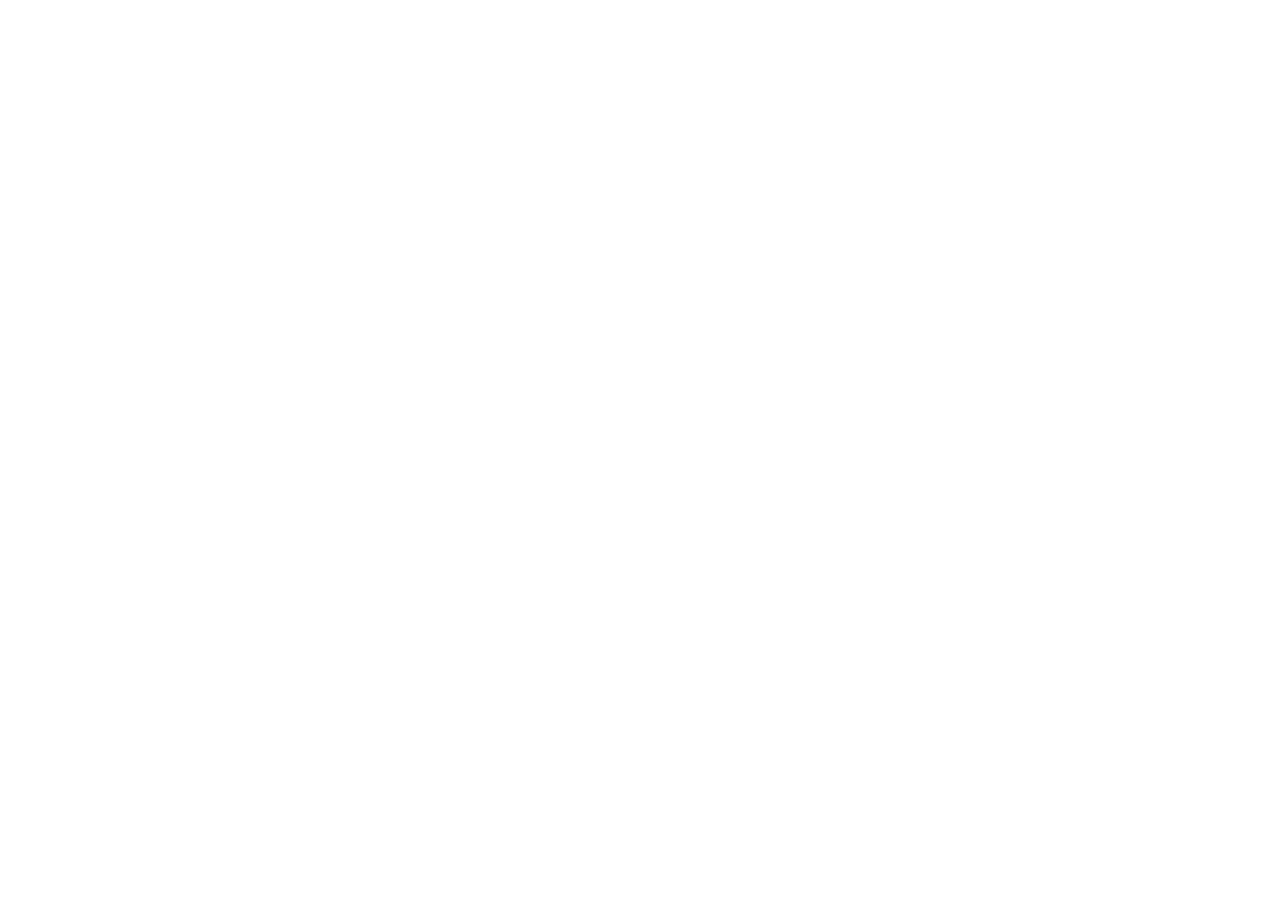
==== index2.html @ 0e523f46 "initial" ====
<!DOCTYPE html>
<html lang="en">
<head>
    <meta charset="UTF-8">
    <meta http-equiv="X-UA-Compatible" content="IE=edge">
    <meta name="viewport" content="width=device-width, initial-scale=1.0">
    <title>Gridz</title>
</head>
<body>

</body>
</html>
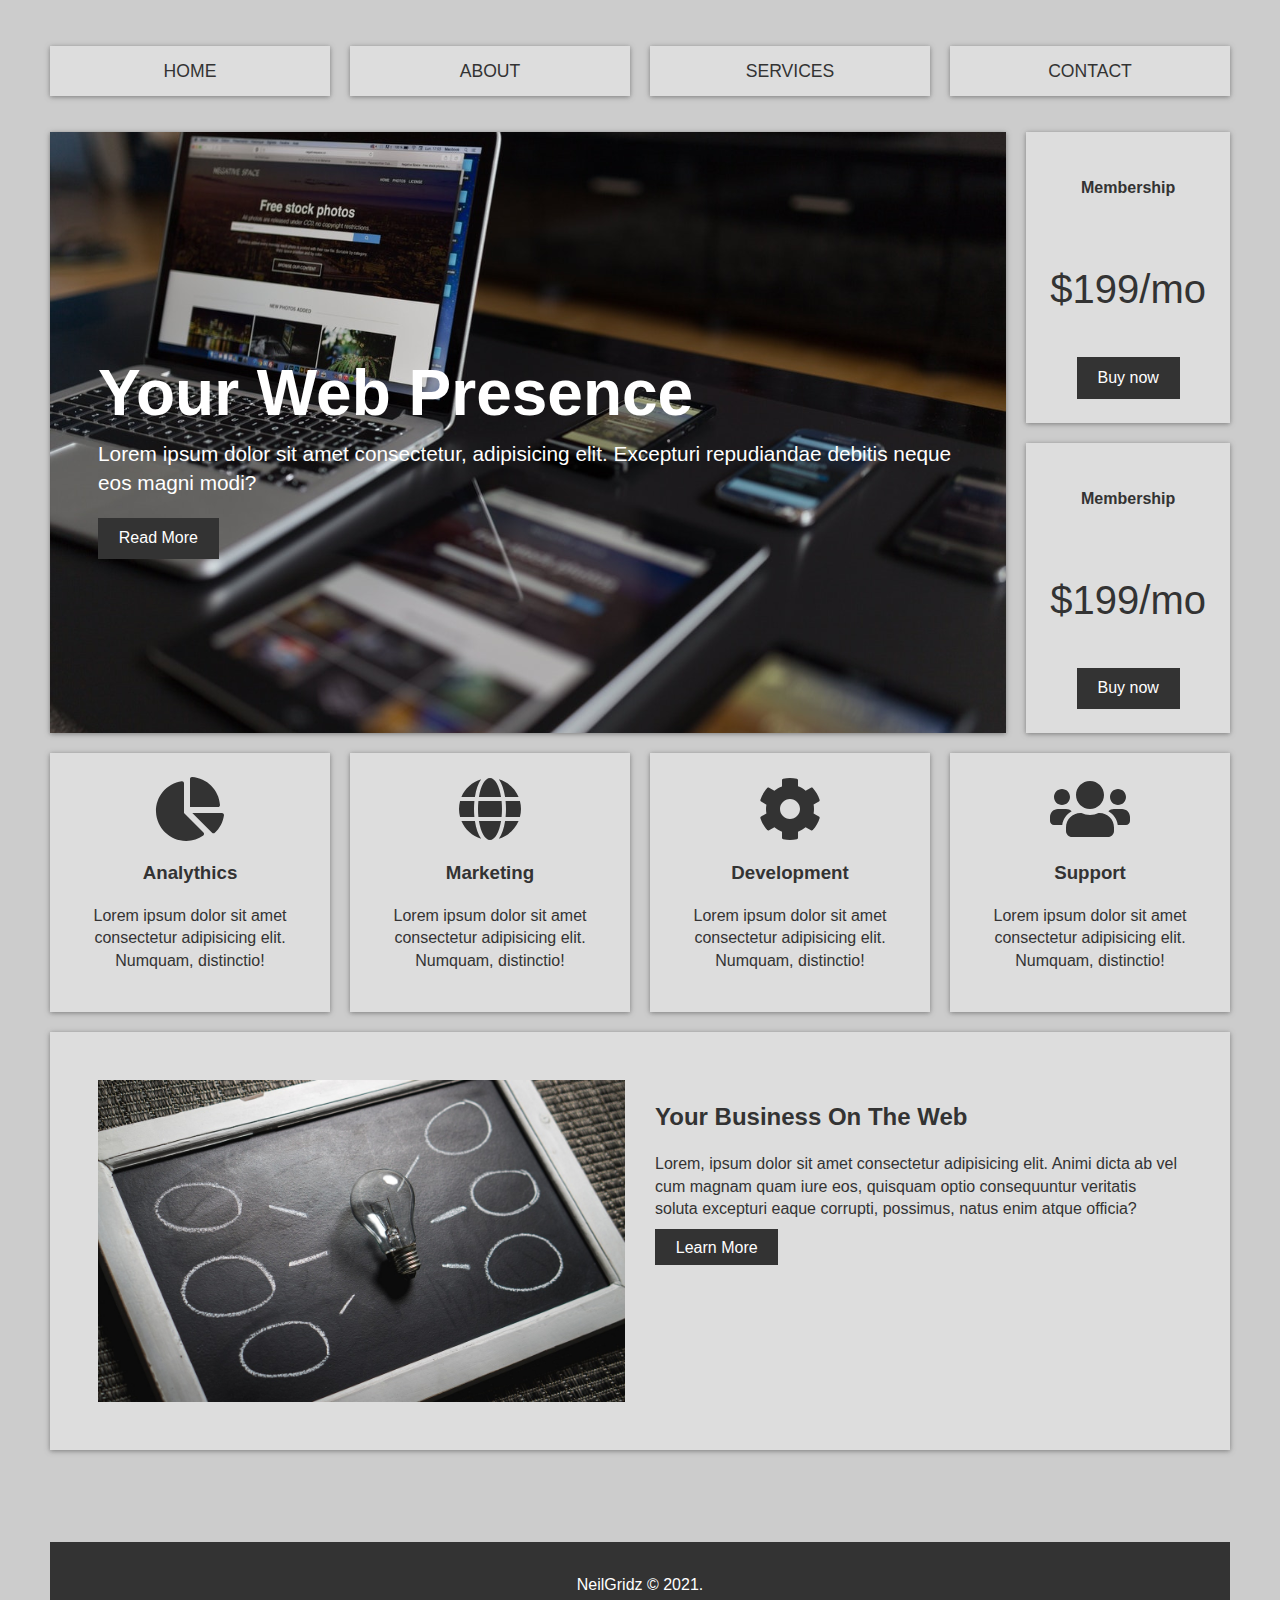
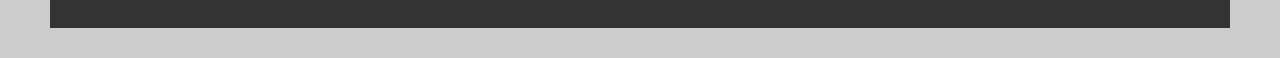
==== commit 85f97077: "init" ====
--- a/index2.html
+++ b/index2.html
@@ -4,9 +4,99 @@
     <meta charset="UTF-8">
     <meta http-equiv="X-UA-Compatible" content="IE=edge">
     <meta name="viewport" content="width=device-width, initial-scale=1.0">
-    <title>Gridz</title>
+    <script  src="assets/fontawesome/js/all.js"></script>
+    <link rel="stylesheet" href="index2.css">
+    <title>Gridzzz1</title>
 </head>
 <body>
+    <div class="wrapper">
+        <!-- Navigation -->
+        <nav class="main-nav">
+            <ul>
+                <li><a href="#">Home</a></li>
+                <li><a href="#">About</a></li>
+                <li><a href="#">Services</a></li>
+                <li><a href="#">Contact</a></li>
+            </ul>
+        </nav>
 
+        <!-- Top Container -->
+
+        <section class="top-container">
+            <header class="showcase">
+                <h1>Your Web Presence</h1>
+                <p>
+                    Lorem ipsum dolor sit amet consectetur, adipisicing elit. Excepturi repudiandae debitis neque eos magni modi?
+                </p>
+                <a href="#" class="btn">Read More</a>
+            </header>
+            <div class="top-box top-box-a">
+                <h4>Membership</h4>
+                <p class="price">$199/mo</p>
+                <a href="#" class="btn">Buy now</a>
+            </div>
+            <div class="top-box top-box-b">
+                <h4>Membership</h4>
+                <p class="price">$199/mo</p>
+                <a href="#" class="btn">Buy now</a>
+            </div>
+        </section>
+
+        <!-- Boxes Section -->
+
+        <section class="boxes">
+            <div class="box">
+                <i class="fas fa-chart-pie fa-4x"></i>
+                <h3>Analythics</h3>
+                <p>Lorem ipsum dolor sit amet consectetur adipisicing elit. Numquam, distinctio!</p>
+            </div>
+            <div class="box">
+                <i class="fas fa-globe fa-4x"></i>
+                <h3>Marketing</h3>
+                <p>Lorem ipsum dolor sit amet consectetur adipisicing elit. Numquam, distinctio!</p>
+            </div>
+            <div class="box">
+                <i class="fas fa-cog fa-4x"></i>
+                <h3>Development</h3>
+                <p>Lorem ipsum dolor sit amet consectetur adipisicing elit. Numquam, distinctio!</p>
+            </div>
+            <div class="box">
+                <i class="fas fa-users fa-4x"></i>
+                <h3>Support</h3>
+                <p>Lorem ipsum dolor sit amet consectetur adipisicing elit. Numquam, distinctio!</p>
+            </div>
+        </section>
+
+        <!-- Info Section -->
+
+        <section class="info">
+            <img src="img/pic1.jpg" alt="">
+            <div>
+                <h2>Your Business On The Web</h2>
+                <p>Lorem, ipsum dolor sit amet consectetur adipisicing elit. Animi dicta ab vel cum magnam quam iure eos, quisquam optio consequuntur veritatis soluta excepturi eaque corrupti, possimus, natus enim atque officia?</p>
+                <a href="#" class="btn">Learn More</a>
+            </div>
+        </section>
+
+        <!-- Portfolio Section -->
+
+        <section class="portfolio">
+            <img src="https://source.unsplash.com/random/200x200" alt="">
+            <img src="https://source.unsplash.com/random/201x200" alt="">
+            <img src="https://source.unsplash.com/random/202x200" alt="">
+            <img src="https://source.unsplash.com/random/203x200" alt="">
+            <img src="https://source.unsplash.com/random/204x200" alt="">
+            <img src="https://source.unsplash.com/random/205x200" alt="">
+            <img src="https://source.unsplash.com/random/206x200" alt="">
+            <img src="https://source.unsplash.com/random/207x200" alt="">
+            <img src="https://source.unsplash.com/random/208x200" alt="">
+        </section>
+
+        <!-- Footer -->
+
+        <footer>
+            <p>NeilGridz &copy; 2021.</p>
+        </footer>
+    </div>
 </body>
 </html>--- a/index2.css
+++ b/index2.css
@@ -0,0 +1,206 @@
+/* css variables */
+
+:root{
+  --primary:#ddd;
+  --dark:#333;
+  --light:#fff;
+  --shadow: 0 1px 5px rgba(104, 104, 104, 0.8);
+}
+
+html{
+  box-sizing: border-box;
+  font-family: Arial, Helvetica, sans-serif;
+  color:var(--dark);
+}
+
+body{
+  background: #ccc;
+  margin: 30px 50px;
+  line-height: 1.4;
+}
+
+.btn{
+  background-color: var(--dark);
+  color: var(--light);
+  padding: 0.6rem 1.3rem;
+  text-decoration: none;
+  border: 0;
+}
+
+img{
+  max-width: 100%;
+}
+
+.wrapper{
+  display: grid;
+  grid-gap:20px;
+}
+
+/* navigation */
+
+.main-nav ul{
+  display: grid;
+  grid-gap:20px;
+  padding: 0;
+  list-style: none;
+  grid-template-columns: repeat(4, 1fr);
+}
+
+.main-nav a{
+  background: var(--primary);
+  display: block;
+  text-decoration: none;
+  padding: 0.8rem;
+  text-align: center;
+  color: var(--dark);
+  text-transform:uppercase;
+  font-size: 1.1rem;
+  box-shadow: var(--shadow);
+}
+
+.main-nav a:hover{
+  background: var(--dark);
+  color: var(--light);
+}
+
+/* top container */
+
+.top-container{
+  display: grid;
+  grid-gap:20px;
+  grid-template-areas:
+    "showcase showcase top-box-a"
+    "showcase showcase top-box-b";
+}
+
+.showcase{
+  grid-area: showcase;
+  min-height: 400px;
+  background: url(img/showcase.jpg);
+  background-size: cover;
+  background-position: center;
+  padding: 3rem;
+  display: flex;
+  flex-direction:column;
+  align-items: start;
+  justify-content: center;
+  box-shadow: var(--shadow);
+}
+.showcase h1{
+  font-size: 4rem;
+  margin-bottom: 0;
+  color: var(--light);
+}
+.showcase p{
+  font-size: 1.3rem;
+  margin-top: 0;
+  color: var(--light)
+}
+
+/* top box */
+.top-box{
+  background: var(--primary);
+  display: grid;
+  align-items: center;
+  justify-items: center;
+  box-shadow: var(--shadow);
+  padding: 1.5rem;
+}
+.top-box .price{
+  font-size: 2.5rem;
+}
+.top-box-a{
+  grid-area:  top-box-a;
+}
+.top-box-b{
+  grid-area:  top-box-b;
+}
+
+/* boxes */
+
+.boxes{
+  display: grid;
+  grid-gap: 20px;
+  grid-template-columns: repeat(auto-fit, minmax(200px, 1fr));
+}
+.box{
+  background: var(--primary);
+  text-align: center;
+  padding: 1.5rem 2rem;
+  box-shadow: var(--shadow);
+}
+
+.info{
+  background: var(--primary);
+  box-shadow: var(--shadow);
+  display: grid;
+  grid-gap:30px;
+  grid-template-columns: repeat(2, 1fr);
+  padding: 3rem;
+}
+
+/* portfolio */
+
+.portfolio{
+  display: grid;
+  grid-gap: 20px;
+  grid-template-columns: repeat(auto-fit, minmax(200px, 1fr));
+}
+.portfolio img{
+  width: 100%;
+  box-shadow: var(--shadow);
+}
+footer{
+  margin-top: 2rem;
+  background: var(--dark);
+  color: var(--light);
+  text-align: center;
+  padding: 1rem;
+}
+
+/* media queries */
+
+@media(max-width: 700px){
+  .top-container{
+    grid-template-areas:
+      "showcase showcase"
+      "top-box-a top-box-b" ;
+  }
+  .showcase h1{
+    font-size: 2.5rem;
+  }
+  .main-nav ul{
+    grid-template-columns: 1fr;
+  }
+  .info{
+    grid-template-columns: 1fr;
+  }
+  .info .btn{
+    display: block;
+    text-align: center;
+    margin: auto;
+  }
+}
+
+@media(max-width: 500px){
+  .top-container{
+    grid-template-areas:
+      "showcase "
+      "top-box-a"
+      "top-box-b" ;
+  }
+  .showcase h1{
+    font-size: 2.5rem;
+  }
+  .main-nav ul{
+    grid-template-columns: 1fr;
+  }
+  .info{
+    grid-template-columns: 1fr;
+  }
+  .info .btn{
+    display: block;
+    text-align: center;
+    margin: auto;
+  }
+}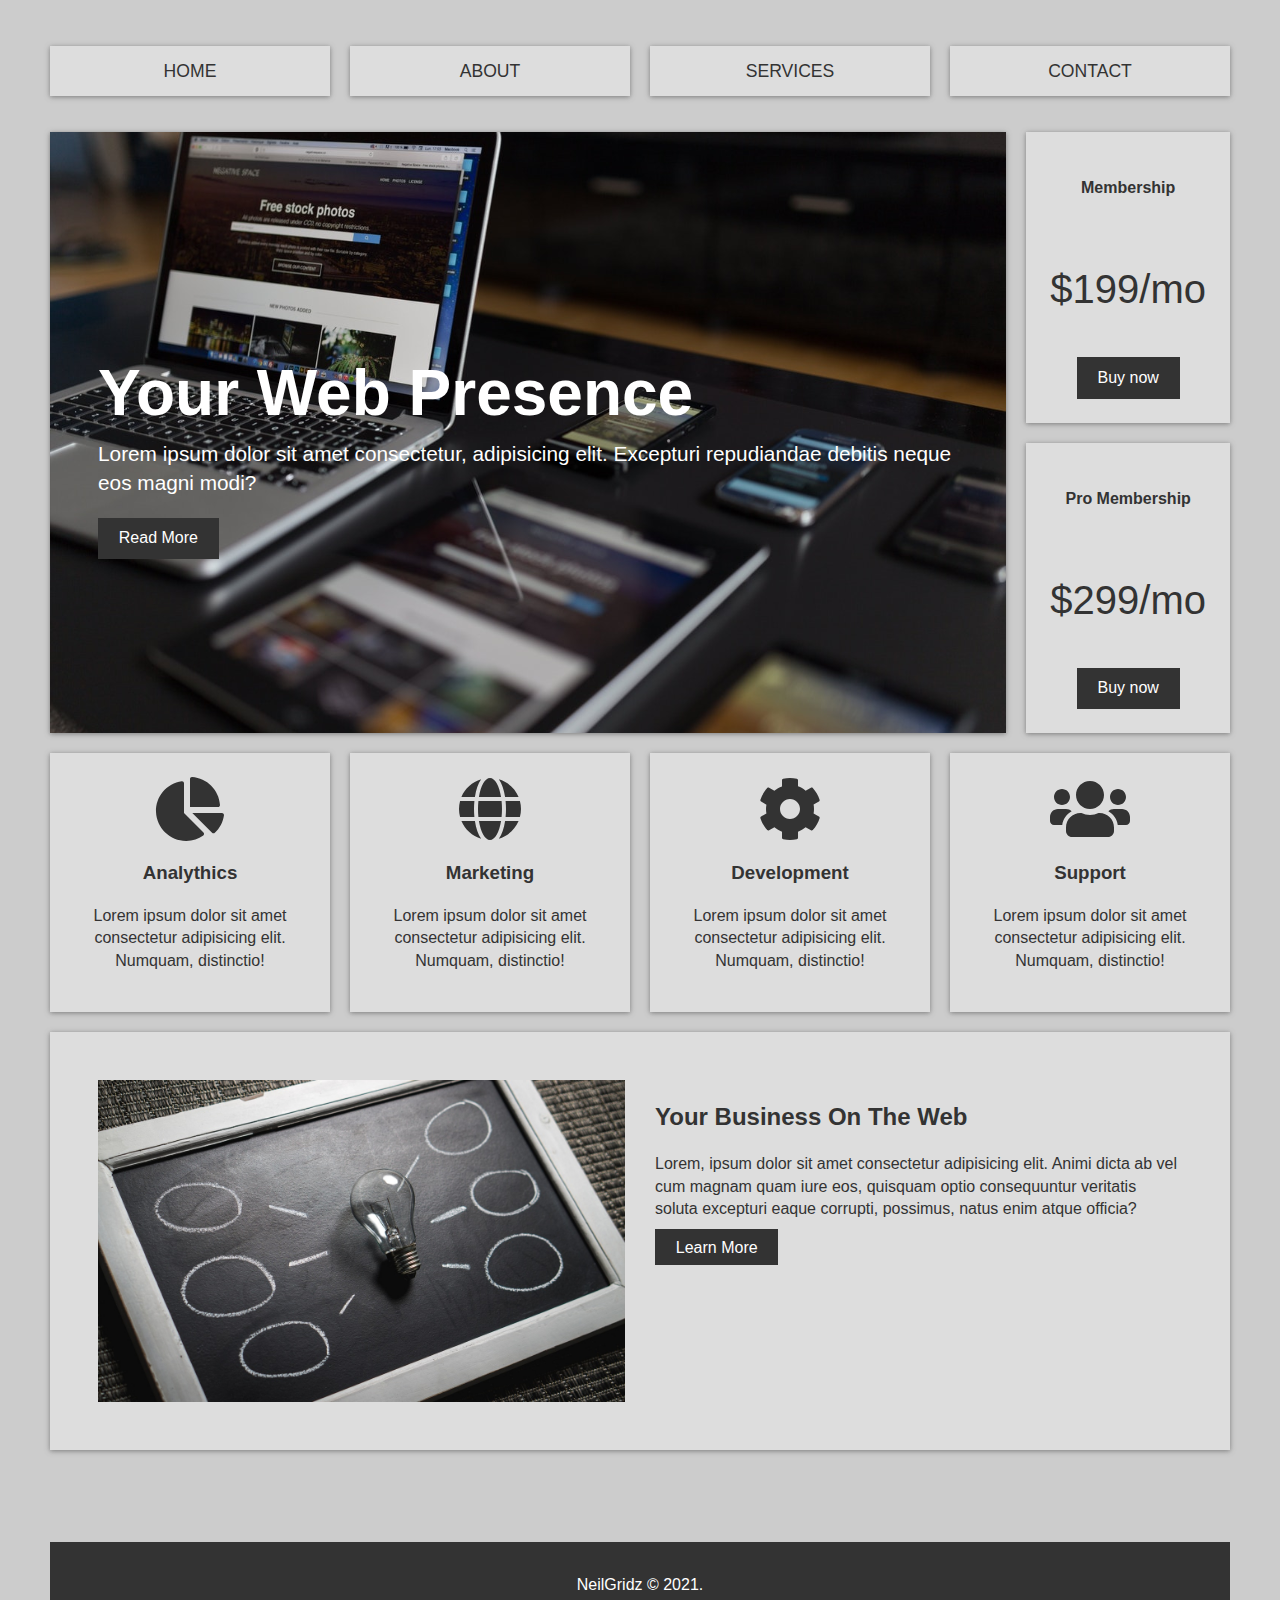
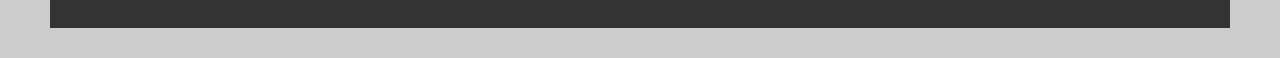
==== commit b3da0495: "init" ====
--- a/index2.html
+++ b/index2.html
@@ -36,8 +36,8 @@
                 <a href="#" class="btn">Buy now</a>
             </div>
             <div class="top-box top-box-b">
-                <h4>Membership</h4>
-                <p class="price">$199/mo</p>
+                <h4>Pro Membership</h4>
+                <p class="price">$299/mo</p>
                 <a href="#" class="btn">Buy now</a>
             </div>
         </section>
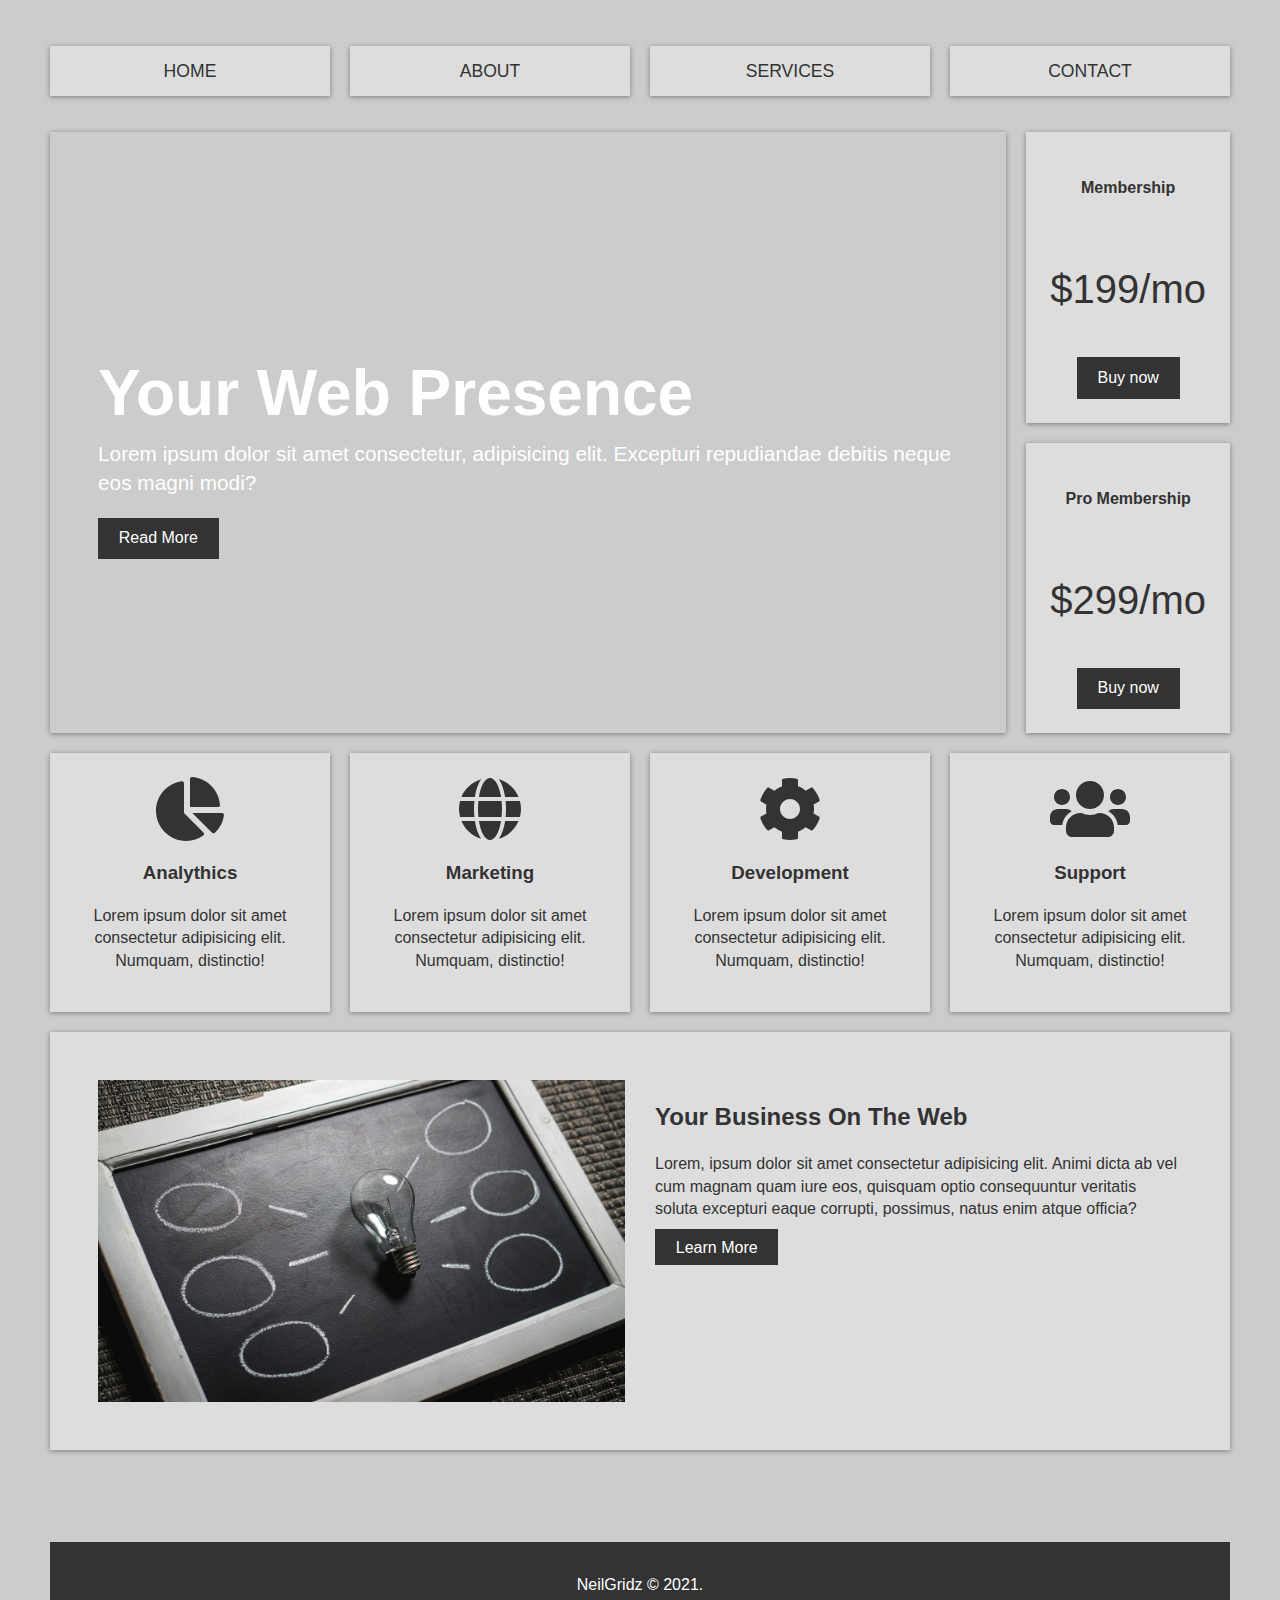
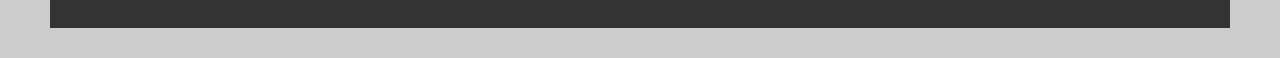
==== commit b9b18c60: "porPabor" ====
--- a/index2.html
+++ b/index2.html
@@ -5,7 +5,7 @@
     <meta http-equiv="X-UA-Compatible" content="IE=edge">
     <meta name="viewport" content="width=device-width, initial-scale=1.0">
     <script  src="assets/fontawesome/js/all.js"></script>
-    <link rel="stylesheet" href="index2.css">
+    <link rel="stylesheet" href="css/index2.css">
     <title>Gridzzz1</title>
 </head>
 <body>
--- a/css/index2.css
+++ b/css/index2.css
@@ -0,0 +1,206 @@
+/* css variables */
+
+:root{
+  --primary:#ddd;
+  --dark:#333;
+  --light:#fff;
+  --shadow: 0 1px 5px rgba(104, 104, 104, 0.8);
+}
+
+html{
+  box-sizing: border-box;
+  font-family: Arial, Helvetica, sans-serif;
+  color:var(--dark);
+}
+
+body{
+  background: #ccc;
+  margin: 30px 50px;
+  line-height: 1.4;
+}
+
+.btn{
+  background-color: var(--dark);
+  color: var(--light);
+  padding: 0.6rem 1.3rem;
+  text-decoration: none;
+  border: 0;
+}
+
+img{
+  max-width: 100%;
+}
+
+.wrapper{
+  display: grid;
+  grid-gap:20px;
+}
+
+/* navigation */
+
+.main-nav ul{
+  display: grid;
+  grid-gap:20px;
+  padding: 0;
+  list-style: none;
+  grid-template-columns: repeat(4, 1fr);
+}
+
+.main-nav a{
+  background: var(--primary);
+  display: block;
+  text-decoration: none;
+  padding: 0.8rem;
+  text-align: center;
+  color: var(--dark);
+  text-transform:uppercase;
+  font-size: 1.1rem;
+  box-shadow: var(--shadow);
+}
+
+.main-nav a:hover{
+  background: var(--dark);
+  color: var(--light);
+}
+
+/* top container */
+
+.top-container{
+  display: grid;
+  grid-gap:20px;
+  grid-template-areas:
+    "showcase showcase top-box-a"
+    "showcase showcase top-box-b";
+}
+
+.showcase{
+  grid-area: showcase;
+  min-height: 400px;
+  background: url(img/showcase.jpg);
+  background-size: cover;
+  background-position: center;
+  padding: 3rem;
+  display: flex;
+  flex-direction:column;
+  align-items: start;
+  justify-content: center;
+  box-shadow: var(--shadow);
+}
+.showcase h1{
+  font-size: 4rem;
+  margin-bottom: 0;
+  color: var(--light);
+}
+.showcase p{
+  font-size: 1.3rem;
+  margin-top: 0;
+  color: var(--light)
+}
+
+/* top box */
+.top-box{
+  background: var(--primary);
+  display: grid;
+  align-items: center;
+  justify-items: center;
+  box-shadow: var(--shadow);
+  padding: 1.5rem;
+}
+.top-box .price{
+  font-size: 2.5rem;
+}
+.top-box-a{
+  grid-area:  top-box-a;
+}
+.top-box-b{
+  grid-area:  top-box-b;
+}
+
+/* boxes */
+
+.boxes{
+  display: grid;
+  grid-gap: 20px;
+  grid-template-columns: repeat(auto-fit, minmax(200px, 1fr));
+}
+.box{
+  background: var(--primary);
+  text-align: center;
+  padding: 1.5rem 2rem;
+  box-shadow: var(--shadow);
+}
+
+.info{
+  background: var(--primary);
+  box-shadow: var(--shadow);
+  display: grid;
+  grid-gap:30px;
+  grid-template-columns: repeat(2, 1fr);
+  padding: 3rem;
+}
+
+/* portfolio */
+
+.portfolio{
+  display: grid;
+  grid-gap: 20px;
+  grid-template-columns: repeat(auto-fit, minmax(200px, 1fr));
+}
+.portfolio img{
+  width: 100%;
+  box-shadow: var(--shadow);
+}
+footer{
+  margin-top: 2rem;
+  background: var(--dark);
+  color: var(--light);
+  text-align: center;
+  padding: 1rem;
+}
+
+/* media queries */
+
+@media(max-width: 700px){
+  .top-container{
+    grid-template-areas:
+      "showcase showcase"
+      "top-box-a top-box-b" ;
+  }
+  .showcase h1{
+    font-size: 2.5rem;
+  }
+  .main-nav ul{
+    grid-template-columns: 1fr;
+  }
+  .info{
+    grid-template-columns: 1fr;
+  }
+  .info .btn{
+    display: block;
+    text-align: center;
+    margin: auto;
+  }
+}
+
+@media(max-width: 500px){
+  .top-container{
+    grid-template-areas:
+      "showcase "
+      "top-box-a"
+      "top-box-b" ;
+  }
+  .showcase h1{
+    font-size: 2.5rem;
+  }
+  .main-nav ul{
+    grid-template-columns: 1fr;
+  }
+  .info{
+    grid-template-columns: 1fr;
+  }
+  .info .btn{
+    display: block;
+    text-align: center;
+    margin: auto;
+  }
+}